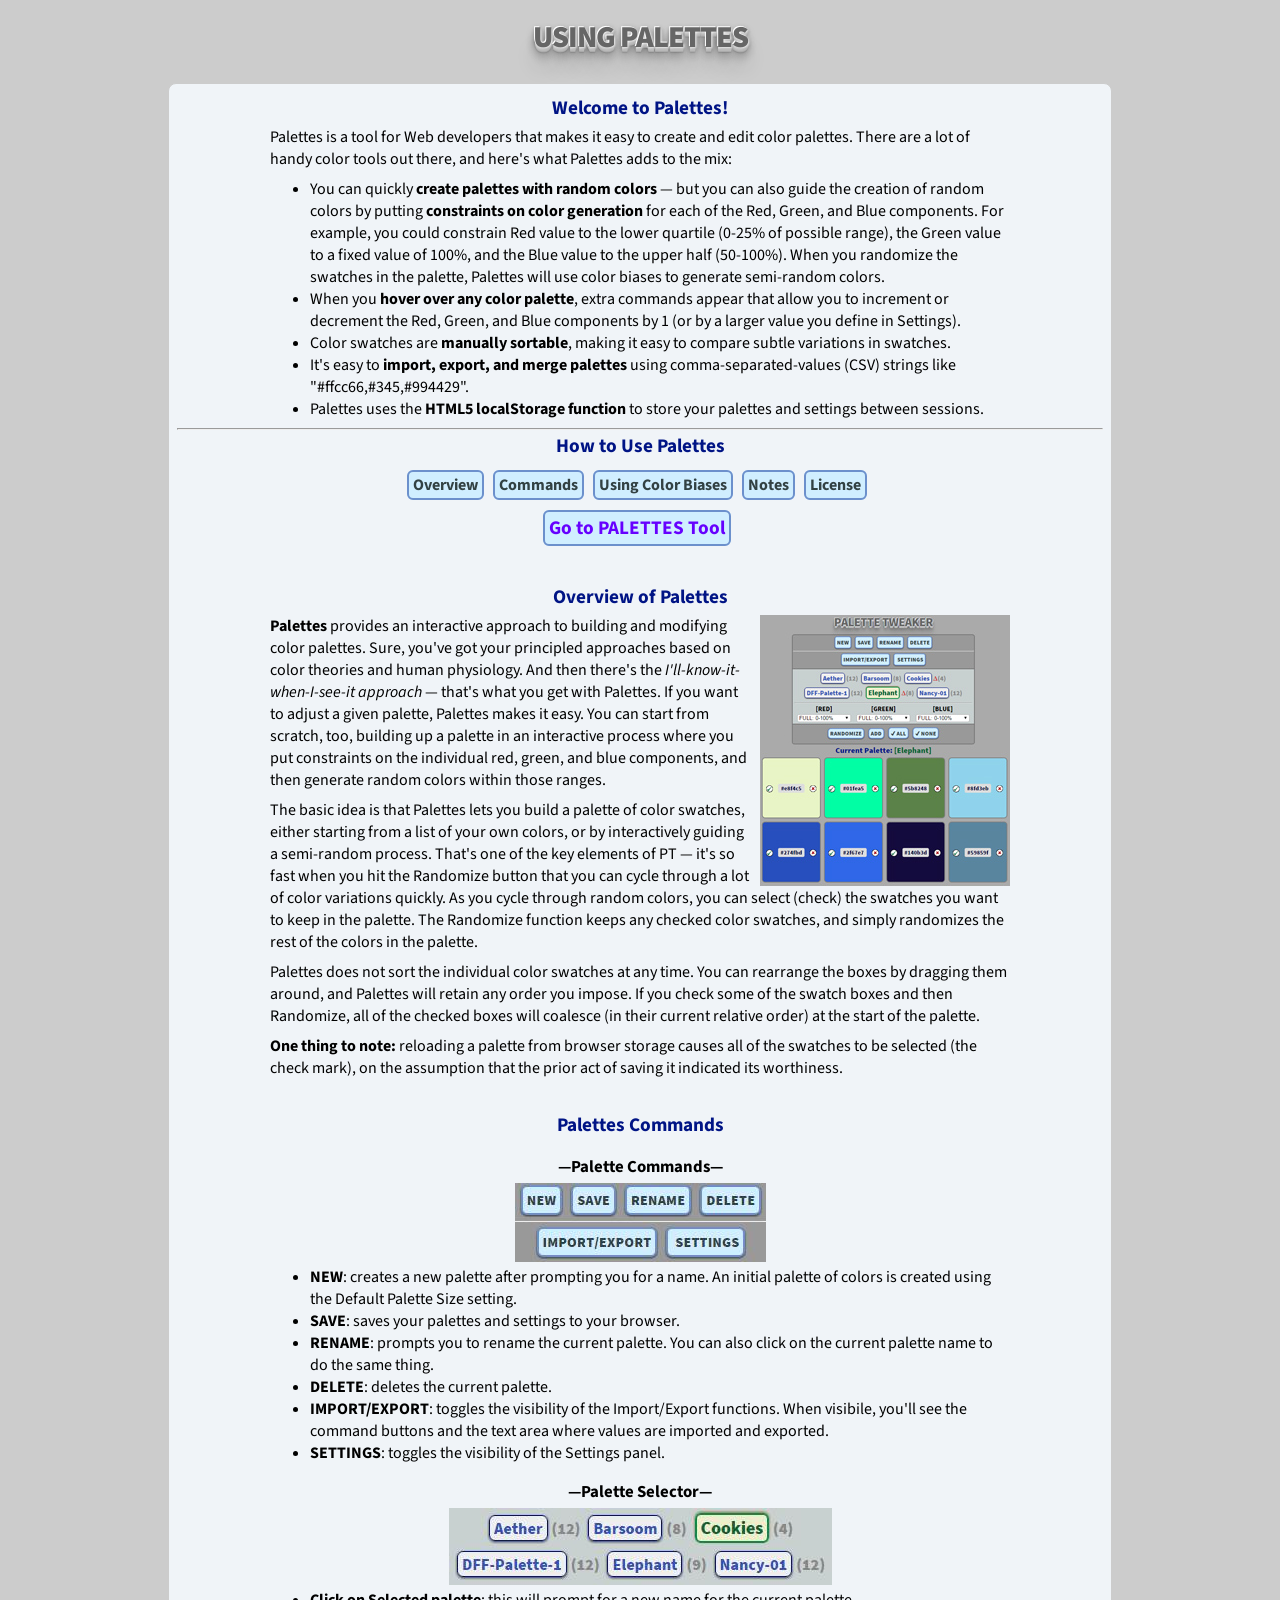
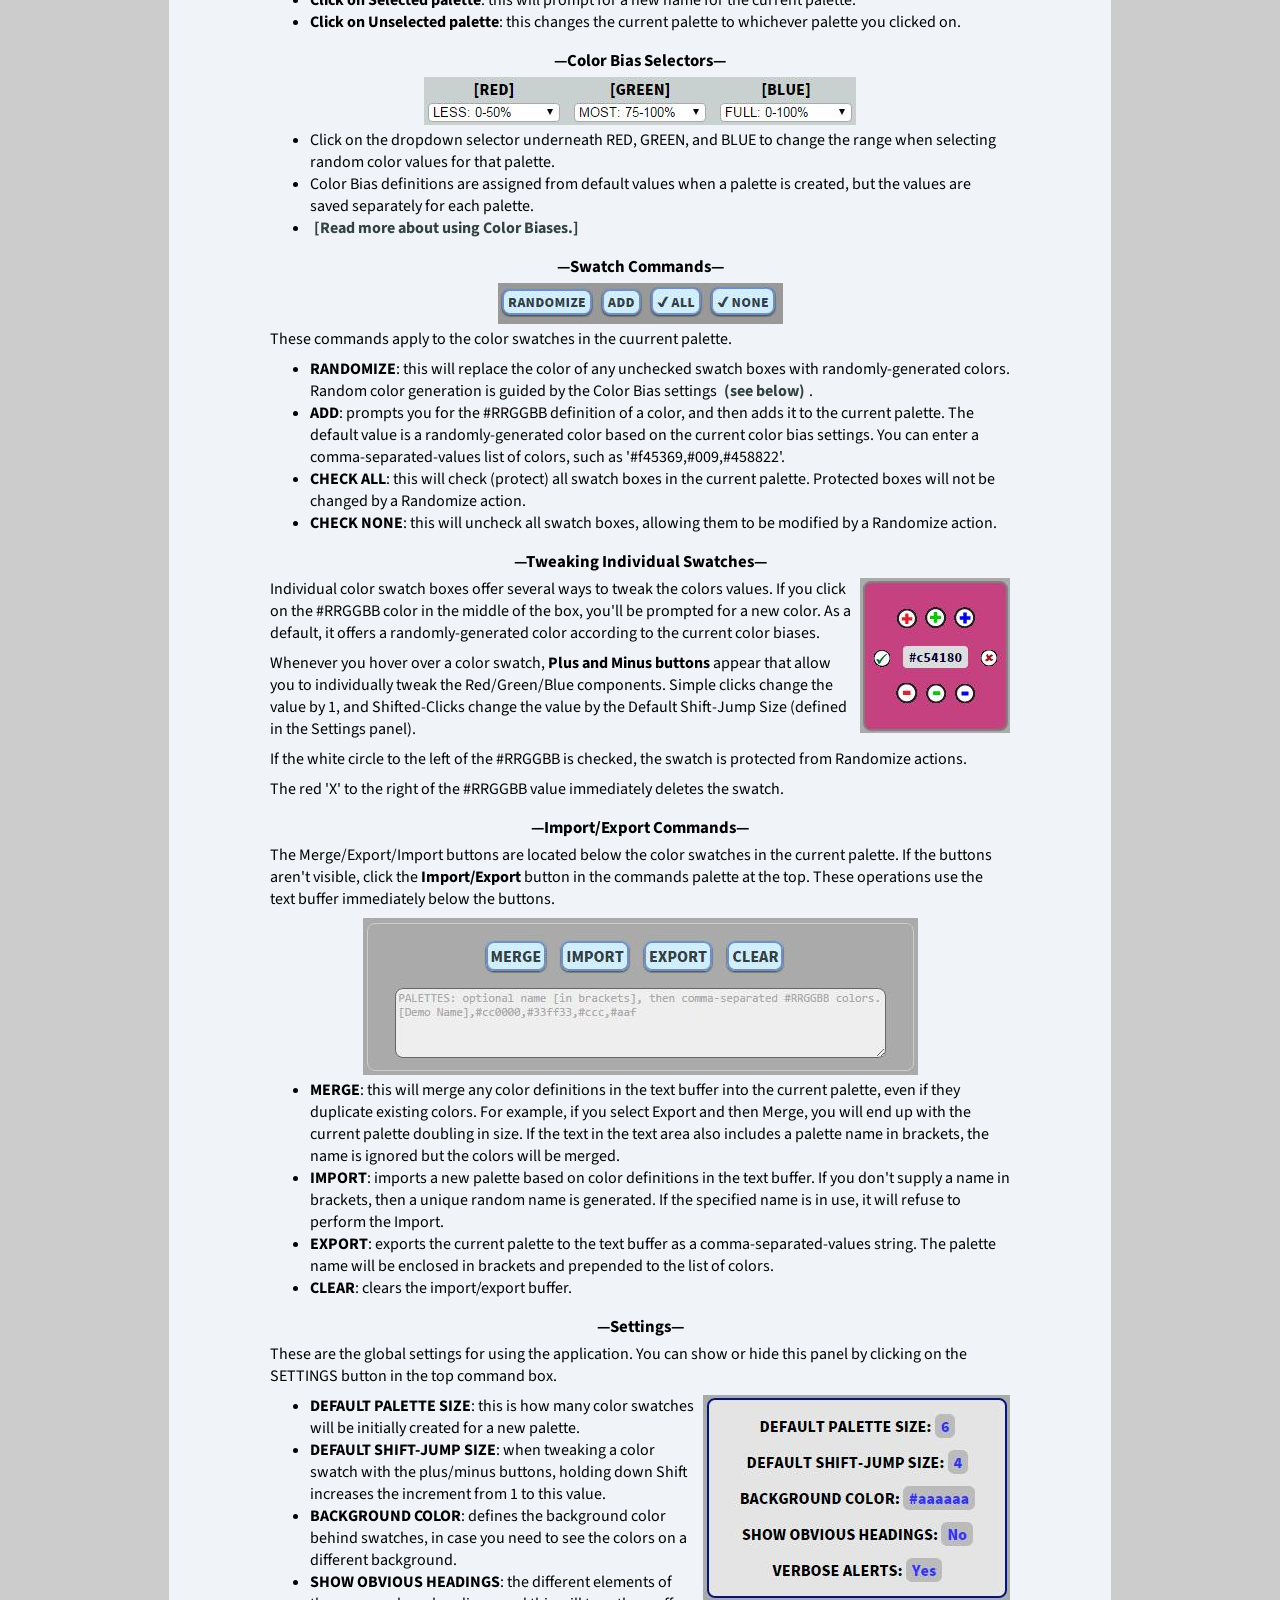
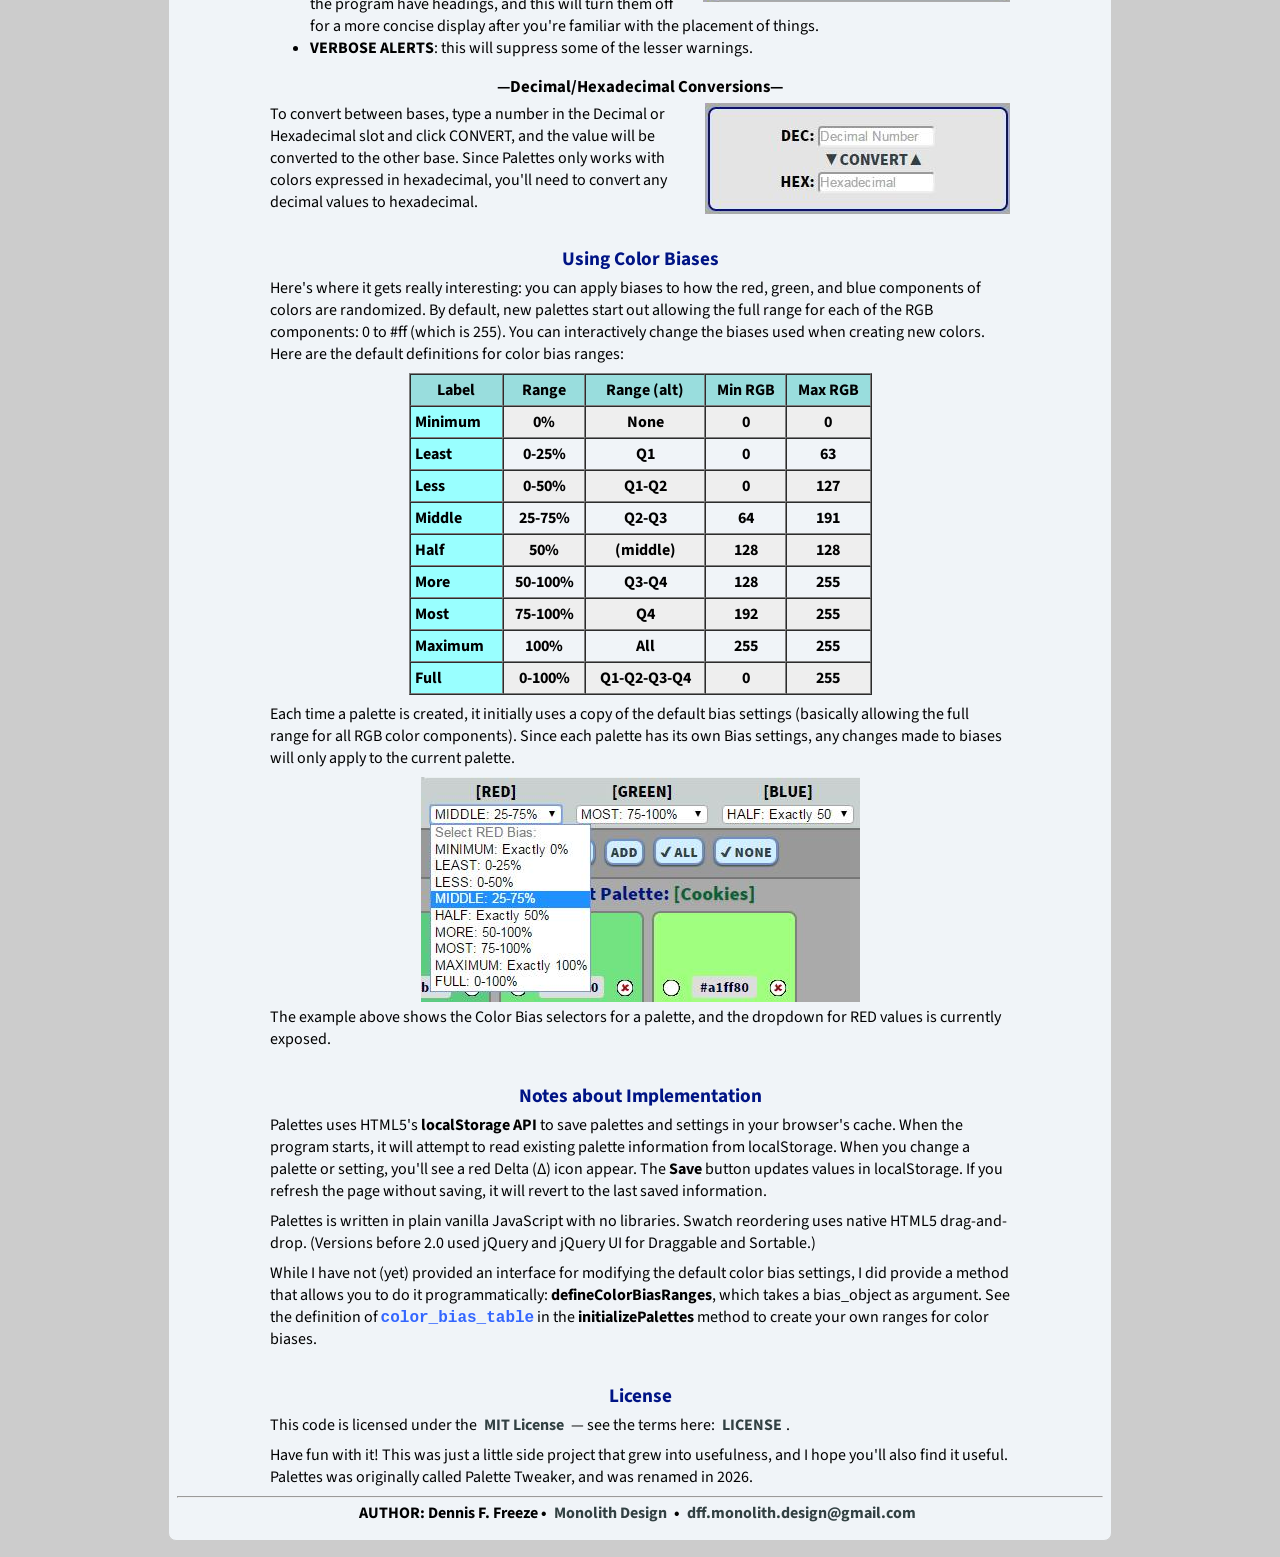
==== Palettes-Help.html @ f2bbbe5a "Palettes v2.5 (formerly Palette Tweaker) Initial public release: vanilla-JS color palette editor, MI" ====
<!DOCTYPE html>
<html lang="en">
<head>
<meta charset="UTF-8">
<meta name="author" content="Dennis F. Freeze (DFF), monolithdesign.com">
<meta name="copyright" content="2016, Dennis F. Freeze">
<meta name="description" content="Palettes: quickly create and edit color palettes with biased semi-random colors.">
<title>Using Palettes</title>
<link rel="shortcut icon" href="/favicon.ico" />
<link rel="stylesheet" type="text/css" media="all" href="Palettes.css?v=20261003a" />
<link href='https://fonts.googleapis.com/css?family=Acme|Source+Sans+Pro:400,600,900' rel='stylesheet' type='text/css'>
</head>

<body>

<div id="outerbox">

<div id="header">
<h1>Using Palettes</h1>
</div><!--   end of #header   -->

<div id="content">

<div id="main-help-box">

<h2>Welcome to Palettes!</h2>
<p>Palettes is a tool for Web developers that makes it easy to create and edit color palettes. There are a lot of handy color tools out there, and here's what Palettes adds to the mix:</p>
<ul>
<li>You can quickly <strong>create palettes with random colors</strong> &mdash; but you can also guide the creation of random colors by putting <strong>constraints on color generation</strong> for each of the Red, Green, and Blue components. For example, you could constrain Red value to the lower quartile (0-25% of possible range), the Green value to a fixed value of 100%, and the Blue value to the upper half (50-100%). When you randomize the swatches in the palette, Palettes will use color biases to generate semi-random colors.</li>
<li>When you <strong>hover over any color palette</strong>, extra commands appear that allow you to increment or decrement the Red, Green, and Blue components by 1 (or by a larger value you define in Settings).</li>
<li>Color swatches are <strong>manually sortable</strong>, making it easy to compare subtle variations in swatches.</li>
<li>It's easy to <strong>import, export, and merge palettes</strong> using comma-separated-values (CSV) strings like "#ffcc66,#345,#994429".</li>
<li>Palettes uses the <strong>HTML5 localStorage function</strong> to store your palettes and settings between sessions.</li>
</ul>

<hr />
<h2 class="helping-header">How to Use Palettes</h2>
<p id="help-buttons-box">
  <a href="#Overview" class="command-button" title="Overview of Palettes.">Overview</a>
  <a href="#Commands" class="command-button" title="Explain the various commands in Palettes.">Commands</a>
  <a href="#ColorBiases" class="command-button" title="How to use Color Biases to generate colors.">Using&nbsp;Color&nbsp;Biases</a>
  <a href="#Implementation" class="command-button" title="Notes about the Implementation of Palettes.">Notes</a>
  <a href="#License" class="command-button" title="Palettes uses the MIT License.">License</a><br />
  <a href="Palettes.html" class="command-button embiggen" title="Return to the Palettes tool.">Go&nbsp;to&nbsp;PALETTES&nbsp;Tool</a>
</p>

<a name="Overview"></a>
<h2>Overview of Palettes</h2>

<p><img src="docs/Overview-250.jpg" alt="Overview screenshot showing main commands and colors in a palette." class="help-image" /><strong>Palettes</strong> provides an interactive approach to building and modifying color palettes.  Sure, you've got your principled approaches based on color theories and human physiology. And then there's the <em>I'll-know-it-when-I-see-it approach</em> &mdash; that's what you get with Palettes. If you want to adjust a given palette, Palettes makes it easy. You can start from scratch, too, building up a palette in an interactive process where you put constraints on the individual red, green, and blue components, and then generate random colors within those ranges.</p>
<p>The basic idea is that Palettes lets you build a palette of color swatches, either starting from a list of your own colors, or by interactively guiding a semi-random process. That's one of the key elements of PT &mdash; it's so fast when you hit the Randomize button that you can cycle through a lot of color variations quickly.  As you cycle through random colors, you can select (check) the swatches you want to keep in the palette. The Randomize function keeps any checked color swatches, and simply randomizes the rest of the colors in the palette.</p>
<p>Palettes does not sort the individual color swatches at any time. You can rearrange the boxes by dragging them around, and Palettes will retain any order you impose. If you check some of the swatch boxes and then Randomize, all of the checked boxes will coalesce (in their current relative order) at the start of the palette.</p>
<p><strong>One thing to note:</strong> reloading a palette from browser storage causes all of the swatches to be selected (the check mark), on the assumption that the prior act of saving it indicated its worthiness.</p>

<a name="Commands"></a>
<h2>Palettes Commands</h2>
<h3 class="emdashed">Palette Commands</h3>
<img src="docs/Commands.jpg" alt="Commands for Managing Palettes." class="help-big-image" />
<ul>
<li><strong>NEW</strong>:  creates a new palette after prompting you for a name. An initial palette of colors is created using the Default Palette Size setting.</li>
<li><strong>SAVE</strong>:  saves your palettes and settings to your browser.</li>
<li><strong>RENAME</strong>:  prompts you to rename the current palette.  You can also click on the current palette name to do the same thing.</li>
<li><strong>DELETE</strong>:  deletes the current palette.</li>
<li><strong>IMPORT/EXPORT</strong>:  toggles the visibility of the Import/Export functions. When visibile, you'll see the command buttons and the text area where values are imported and exported.</li>
<li><strong>SETTINGS</strong>: toggles the visibility of the Settings panel. </li>
</ul>

<h3 class="emdashed">Palette Selector</h3>
<img src="docs/Palette-Selector.jpg" alt="Shows all Palettes (with number of swatches); Current Palette is highlighted." class="help-big-image" />
<ul>
<li><strong>Click on Selected palette</strong>:  this will prompt for a new name for the current palette.</li>
<li><strong>Click on Unselected palette</strong>:  this changes the current palette to whichever palette you clicked on.</li>
</ul>
<h3 class="emdashed">Color Bias Selectors</h3>
<img src="docs/Color-Biases2.jpg" alt="Setting Color Biases for RGB values." class="help-big-image" />
<ul>
<li>Click on the dropdown selector underneath RED, GREEN, and BLUE to change the range when selecting random color values for that palette.</li>
<li>Color Bias definitions are assigned from default values when a palette is created, but the values are saved separately for each palette.</li>
<li><a href="#ColorBiases" title="Much more info about how to apply Color Biases to your palette operations."><strong>[Read more about using Color Biases.]</strong></a></li>
</ul>

<h3 class="emdashed">Swatch Commands</h3>
<img src="docs/Swatch-Commands.jpg" alt="Commands for Managing Color Swatches." class="help-big-image" />
<p>These commands apply to the color swatches in the cuurrent palette.</p>
<ul>
<li><strong>RANDOMIZE</strong>:  this will replace the color of any unchecked swatch boxes with randomly-generated colors. Random color generation is guided by the Color Bias settings <a href="#ColorBiases" title="Much more info about how to apply Color Biases to your palette operations."><strong>(see below)</strong></a>.</li>
<li><strong>ADD</strong>:  prompts you for the #RRGGBB definition of a color, and then adds it to the current palette. The default value is a randomly-generated color based on the current color bias settings. You can enter a comma-separated-values list of colors, such as '#f45369,#009,#458822'.</li>
<li><strong>CHECK ALL</strong>:  this will check (protect) all swatch boxes in the current palette.  Protected boxes will not be changed by a Randomize action.</li>
<li><strong>CHECK NONE</strong>:  this will uncheck all swatch boxes, allowing them to be modified by a Randomize action.</li>
</ul>

<h3 class="emdashed">Tweaking Individual Swatches</h3>
<p><img src="docs/Swatch.jpg" alt="Color Swatch with Modifier Elements" class="help-image" />Individual color swatch boxes offer several ways to tweak the colors values.  If you click on the #RRGGBB color in the middle of the box, you'll be prompted for a new color. As a default, it offers a randomly-generated color according to the current color biases.</p>
<p>Whenever you hover over a color swatch, <strong>Plus and Minus buttons</strong> appear that allow you to individually tweak the Red/Green/Blue components. Simple clicks change the value by 1, and Shifted-Clicks change the value by the Default Shift-Jump Size (defined in the Settings panel).</p>
<p>If the white circle to the left of the #RRGGBB is checked, the swatch is protected from Randomize actions.</p>
<p>The red 'X' to the right of the #RRGGBB value immediately deletes the swatch.</p>

<h3 class="emdashed">Import/Export Commands</h3>
<p>The Merge/Export/Import buttons are located below the color swatches in the current palette. If the buttons aren't visible, click the <strong>Import/Export</strong> button in the commands palette at the top. These operations use the text buffer immediately below the buttons.</p>
<img src="docs/Merge-Import-Export.jpg" alt="Merge, Import, Export, and Clear buttons with the text bugger." class="help-big-image" />
<ul>
<li><strong>MERGE</strong>:  this will merge any color definitions in the text buffer into the current palette, even if they duplicate existing colors. For example, if you select Export and then Merge, you will end up with the current palette doubling in size. If the text in the text area also includes a palette name in brackets, the name is ignored but the colors will be merged.</li>
<li><strong>IMPORT</strong>: imports a new palette based on color definitions in the text buffer. If you don't supply a name in brackets, then a unique random name is generated. If the specified name is in use, it will refuse to perform the Import.</li>
<li><strong>EXPORT</strong>:  exports the current palette to the text buffer as a comma-separated-values string. The palette name will be enclosed in brackets and prepended to the list of colors.</li>
<li><strong>CLEAR</strong>:  clears the import/export buffer.</li>
</ul>
<h3 class="emdashed">Settings</h3>
<p>These are the global settings for using the application. You can show or hide this panel by clicking on the SETTINGS button in the top command box.</p>
<p><img src="docs/Settings.jpg" alt="Global Settings Buttons" class="help-image" /></p>
<ul>
<li><strong>DEFAULT PALETTE SIZE</strong>:  this is how many color swatches will be initially created for a new palette.</li>
<li><strong>DEFAULT SHIFT-JUMP SIZE</strong>:  when tweaking a color swatch with the plus/minus buttons, holding down Shift increases the increment from 1 to this value.</li>
<li><strong>BACKGROUND COLOR</strong>:  defines the background color behind swatches, in case you need to see the colors on a different background.</li>
<li><strong>SHOW OBVIOUS HEADINGS</strong>:  the different elements of the program have headings, and this will turn them off for a more concise display after you're familiar with the placement of things.</li>
<li><strong>VERBOSE ALERTS</strong>:  this will suppress some of the lesser warnings.</li>
</ul>
<h3 class="emdashed">Decimal/Hexadecimal Conversions</h3>
<p><img src="docs/Converter.jpg" alt="Convert between Decimal and Hexadecimal" class="help-image" />To convert between bases, type a number in the Decimal or Hexadecimal slot and click CONVERT, and the value will be converted to the other base. Since Palettes only works with colors expressed in hexadecimal, you'll need to convert any decimal values to hexadecimal.</p>

<a name="ColorBiases"></a>
<h2>Using Color Biases</h2>
<p>Here's where it gets really interesting: you can apply biases to how the red, green, and blue components of colors are randomized. By default, new palettes start out allowing the full range for each of the RGB components: 0 to #ff (which is 255). You can interactively change the biases used when creating new colors. Here are the default definitions for color bias ranges:</p>
<table class="bias-settings" border="1" cellpadding="0" cellspacing="0" valign="top">
  <thead>
  <tr>
    <td>Label</td>
    <td>Range</td>
    <td>Range (alt)</td>
    <td>Min RGB</td>
    <td>Max RGB</td>
  </tr>
  </thead>
  <tbody>
  <tr>
   <td>Minimum</td>
   <td>0%</td>
   <td>None</td>
   <td>0</td>
   <td>0</td>
  </tr>
  <tr>
   <td>Least</td>
   <td>0-25%</td>
   <td>Q1</td>
   <td>0</td>
   <td>63</td>
  </tr>
  <tr>
   <td>Less</td>
   <td>0-50%</td>
   <td>Q1-Q2</td>
   <td>0</td>
   <td>127</td>
  </tr>
  <tr>
   <td>Middle</td>
   <td>25-75%</td>
   <td>Q2-Q3</td>
   <td>64</td>
   <td>191</td>
  </tr>
  <tr>
   <td>Half</td>
   <td>50%</td>
   <td>(middle)</td>
   <td>128</td>
   <td>128</td>
  </tr>
  <tr>
   <td>More</td>
   <td>50-100%</td>
   <td>Q3-Q4</td>
   <td>128</td>
   <td>255</td>
  </tr>
  <tr>
   <td>Most</td>
   <td>75-100%</td>
   <td>Q4</td>
   <td>192</td>
   <td>255</td>
  </tr>
  <tr>
   <td>Maximum</td>
   <td>100%</td>
   <td>All</td>
   <td>255</td>
   <td>255</td>
  </tr>
  <tr>
   <td>Full</td>
   <td>0-100%</td>
   <td>Q1-Q2-Q3-Q4</td>
   <td>0</td>
   <td>255</td>
  </tr>
  </tbody>
</table>
<p>Each time a palette is created, it initially uses a copy of the default bias settings (basically allowing the full range for all RGB color components). Since each palette has its own Bias settings, any changes made to biases will only apply to the current palette.</p>
<img src="docs/Color-Biases.jpg" alt="Setting Color Biases for RGB values." class="help-big-image" />
<p>The example above shows the Color Bias selectors for a palette, and the dropdown for RED values is currently exposed.</p>


<a name="Implementation"></a>
<h2>Notes about Implementation</h2>
<p>Palettes uses HTML5's <strong>localStorage API</strong> to save palettes and settings in your browser's cache. When the program starts, it will attempt to read existing palette information from localStorage. When you change a palette or setting, you'll see a red Delta (&Delta;) icon appear. The <strong>Save</strong> button updates values in localStorage. If you refresh the page without saving, it will revert to the last saved information.</p>
<p>Palettes is written in plain vanilla JavaScript with no libraries. Swatch reordering uses native HTML5 drag-and-drop. (Versions before 2.0 used jQuery and jQuery UI for Draggable and Sortable.)</p>
<p>While I have not (yet) provided an interface for modifying the default color bias settings, I did provide a method that allows you to do it programmatically: <strong>defineColorBiasRanges</strong>, which takes a bias_object as argument. See the definition of <span class="term-highlight">color_bias_table</span> in the <strong>initializePalettes</strong> method to create your own ranges for color biases.</p>

<a name="License"></a>
<h2>License</h2>
<p>This code is licensed under the <a href="https://opensource.org/licenses/MIT"><strong>MIT License</strong></a> &mdash; see the terms here: <a href="LICENSE"><strong>LICENSE</strong></a>.</p>
<p>Have fun with it! This was just a little side project that grew into usefulness, and I hope you'll also find it useful. Palettes was originally called Palette Tweaker, and was renamed in 2026.</p>
<hr />
<p style="text-align:center;"><strong>AUTHOR: Dennis F. Freeze &bull; <a href="http://monolithdesign.com">Monolith Design</a> &bull; <a href="mailto:dff.monolith.design@gmail.com">dff.monolith.design@gmail.com</a></strong></p>

</div><!--   end of #main-help-box    -->

</div><!--   end of #content   -->

</div><!--   end of #outerbox   -->

<script>
  document.querySelectorAll("a[href^='http://'], a[href^='https://']").forEach(function(a) { a.target = "_blank"; });
</script>

</body>
</html>
---- Palettes.css ----
/* Generated by less 2.5.1 */
@charset "utf-8";
/*  CSS for Palettes (formerly Palette Tweaker) / Dennis Freeze / Monolith Design / dff.monolith.design@gmail.com  */
/*---------------------------------------------------
    LESS Elements 0.9
  ---------------------------------------------------
    A set of useful LESS mixins
    More info at: http://lesselements.com
  ---------------------------------------------------*/
.auto-center {
  margin-left: auto;
  margin-right: auto;
}
.button-hover {
  background-color: #ffcccc;
  border: 2px solid #d77;
}
.regular-link {
  color: #324143;
  background-color: none;
}
* {
  -ms-box-sizing: border-box;
  -moz-box-sizing: border-box;
  -webkit-box-sizing: border-box;
  box-sizing: border-box;
}
body {
  background-color: #ccc;
  font-family: 'Source Sans Pro', 'Palatino Linotype', 'Book Antiqua', Palatino, serif;
}
h1 {
  font: 1.9em 'Source Sans Pro', 'Century Gothic', 'Arial Black', Arial, san-serif;
  font-weight: 900;
  text-align: center;
  text-transform: uppercase;
  letter-spacing: -1px;
  display: block;
  margin: 0;
  color: #324143;
  color: #666;
  padding: 0 30px 12px 30px;
  text-shadow: -1px -1px 0px white, 1px 1px 3px white, 2px 2px 2px #999999, 0 1px 0 #cccccc, 0 2px 0 #c9c9c9, 0 3px 0 #bbbbbb, 0 4px 0 #b9b9b9, 0 5px 0 #aaaaaa, 0 6px 1px rgba(0, 0, 0, 0.1), 0 0 5px rgba(0, 0, 0, 0.1), 0 1px 3px rgba(0, 0, 0, 0.3), 0 3px 5px rgba(0, 0, 0, 0.2), 0 5px 10px rgba(0, 0, 0, 0.25), 0 10px 10px rgba(0, 0, 0, 0.2), 0 20px 20px rgba(0, 0, 0, 0.15);
}
h2 {
  font-weight: bold;
  font-size: 120%;
  color: #001485;
  text-align: center;
  margin-top: 2px;
  margin-bottom: 2px;
  padding: 0;
}
h3 {
  font-size: 105%;
}
hr {
  margin-top: 2px;
  margin-bottom: 2px;
}
form {
  padding: 0;
  margin: 0;
}
a {
  text-decoration: none;
  padding: 2px 4px;
  outline: none;
  border-bottom: none;
  -webkit-border-radius: 6px;
  -moz-border-radius: 6px;
  border-radius: 6px;
}
a:link {
  color: #324143;
  background-color: none;
}
a:visited {
  color: #324143;
  background-color: none;
}
a:hover {
  background-color: #ffcccc;
  color: #943236;
}
a:active {
  background-color: #ffcccc;
}
#outerbox {
  max-width: 960px;
  min-width: 320px;
  margin: 4px auto;
  padding: 8px;
  position: relative;
}
.version-badge {
  display: inline-block;
  vertical-align: middle;
  font-family: 'Source Sans Pro', Arial, sans-serif;
  font-size: 13px;
  font-weight: normal;
  text-transform: none;
  letter-spacing: normal;
  text-shadow: none;
  color: #666;
  background-color: #e4e4e4;
  border: 1px solid #bbb;
  padding: 1px 8px;
  margin-left: 8px;
  -webkit-border-radius: 999px;
  -moz-border-radius: 999px;
  border-radius: 999px;
}
/* Settings (gear) and Help (info) icon buttons, up on the title line next
   to the version badge — keeps the two command columns focused on
   palette/swatch words only. Sized and reset the same way .version-badge
   resets the h1's big embossed uppercase styling. */
.title-icon-button {
  position: relative;
  display: inline-block;
  vertical-align: middle;
  font-family: 'Source Sans Pro', Arial, sans-serif;
  text-transform: none;
  letter-spacing: normal;
  text-shadow: none;
  font-weight: normal;
  font-size: 16px;
  line-height: 22px;
  width: 26px;
  height: 26px;
  padding: 0;
  margin-left: 6px;
  text-align: center;
  color: #001485;
  background-color: #d0eeff;
  border: 2px solid #6c90cc;
  -webkit-border-radius: 50%;
  -moz-border-radius: 50%;
  border-radius: 50%;
  box-shadow: 0 1px 2px #333;
}
.title-icon-button:hover {
  color: #c33;
  background-color: #ffcccc;
  border: 2px solid #d77;
}
.title-icon-button .settings-modified {
  position: absolute;
  top: -4px;
  right: -4px;
}
/* Header commands + palette selector, side by side in one shared frame so
   the two columns read as a single structure. Collapses back to a single
   column below 860px — see the media query near the bottom. */
#header-columns {
  display: grid;
  grid-template-columns: minmax(260px, 1fr) minmax(260px, 1fr);
  gap: 0;
  align-items: stretch;
  max-width: 820px;
  margin: 0 auto;
  background-color: #999;
  border: 2px solid #777;
  -webkit-border-radius: 6px;
  -moz-border-radius: 6px;
  border-radius: 6px;
  padding: 6px 0;
}
/* Both columns keep the .command-box class for its bold/centered text and
   its "a" button treatment below, but the box look itself (background,
   border, radius) now lives once on #header-columns instead of twice. */
#header-columns .command-box {
  background-color: transparent;
  border: none;
  border-radius: 0;
  padding-bottom: 0;
}
.command-button {
  border: 2px solid #6c90cc;
  color: #001485;
  background-color: #d0eeff;
}
.command-box {
  font-weight: bold;
  font-size: 90%;
  background-color: #999;
  text-align: center;
  border: 2px solid #777;
  -webkit-border-radius: 6px;
  -moz-border-radius: 6px;
  border-radius: 6px;
  padding-bottom: 4px;
}
.command-box a {
  display: inline-block;
  padding: 4px;
  margin: 3px;
  box-shadow: 0 1px 2px #333;
}
.command-box a:hover {
  color: #c33;
  background-color: #ffcccc;
  border: 2px solid #d77;
}
#palette-name {
  font-weight: bold;
  font-size: 115%;
  color: #001485;
  text-align: center;
  margin-top: 0;
  margin-bottom: 0;
  padding: 0;
}
#pnspan {
  color: #086432;
  text-shadow: 0 1px 1px #999;
}
#palette-commands {
  text-align: center;
  font-weight: bold;
  margin: 4px auto;
}
#palette-commands a {
  display: inline-block;
  /* Match .command-box a's 4px all around (was 2px top/bottom only), so
     these buttons come out the same height as the Palette Commands
     buttons in the other column instead of standing shorter. */
  padding: 4px;
  margin-right: 4px;
  margin-bottom: 4px;
  -webkit-border-radius: 8px;
  -moz-border-radius: 8px;
  border-radius: 8px;
}
#palette-commands a:hover {
  color: #c33;
  background-color: #ffcccc;
  border: 2px solid #d77;
  padding: 4px;
}
#column-palette,
#column-swatch {
  padding: 0 12px;
}
/* Extra #header-columns prefix out-specifies the ".command-box" box-look
   reset above, so the divider actually shows. */
#header-columns #column-swatch {
  border-left: 2px solid #777;
}
.select-palette {
  border: 1px solid #001485;
  box-shadow: 0 1px 3px #333;
}
.current-selection {
  color: #086432 !important;
  font-size: 110%;
  background-color: #eec !important;
  border: 2px solid #098d46;
  box-shadow: 0 -1px 3px #996633;
}
.current-selection:hover {
  border: 2px solid #b84;
}
#palette-chooser {
  text-align: center;
  hyphens: none;
  -webkit-hyphens: none;
  word-break: none;
  margin-top: 4px;
  margin-bottom: 2px;
}
#palette-chooser a {
  color: #3354b5;
  background-color: #eee;
  margin-right: 4px;
}
#palette-chooser a:hover {
  background-color: #ffcccc;
}
.palette-chooser-box {
  display: inline-block;
  padding-left: 4px;
  padding-right: 4px;
  margin-bottom: 8px;
  color: #888;
}
#color-bias-table {
  display: table;
  width: 100%;
  margin-bottom: 0;
}
#color-bias-row {
  display: table-row;
  table-layout: fixed;
  line-height: 1.4em;
}
.bias-label-column {
  display: table-cell;
  padding-top: 0;
  font-weight: bold;
  text-align: center;
  overflow: hidden;
}
.color-selector select {
  width: 90%;
  -webkit-border-radius: 4px;
  -moz-border-radius: 4px;
  border-radius: 4px;
}
.colorbox {
  display: inline-block;
  width: 145px;
  height: 150px;
  margin: 4px 0 0 8px;
  position: relative;
  overflow: hidden;
  border: 2px solid #808080;
  -webkit-border-radius: 8px;
  -moz-border-radius: 8px;
  border-radius: 8px;
}
.colorbox p {
  padding: 2px;
  margin: 10% auto;
  background-color: #ddd;
  color: #003;
  text-align: center;
  width: 4.5em;
  font-size: 90%;
  font-weight: bold;
}
.colorbox input {
  margin: auto;
}
.colorbox table {
  margin: 0 auto 12px auto;
  padding: 0;
  background-color: #ccc;
  text-align: center;
  font-weight: bold;
  border-spacing: 0;
  border-collapse: collapse;
  border: 2px solid #fff;
}
.color-label {
  -webkit-border-radius: 4px;
  -moz-border-radius: 4px;
  border-radius: 4px;
}
.color-label:hover {
  color: #a33;
  cursor: pointer;
}
a:hover.inc_red,
a:hover.dec_red,
a:hover.inc_green,
a:hover.dec_green,
a:hover.inc_blue,
a:hover.dec_blue {
  background-color: transparent !important;
}
a.nounder:link {
  border: none !important;
  background-color: transparent !important;
  text-decoration: none;
}
a.nounder:hover {
  background-color: transparent !important;
  color: #f00;
}
.keep_button {
  position: absolute;
  top: 45%;
  left: 8px;
}
.drop_button {
  position: absolute;
  top: 45%;
  right: 8px;
}
.plus_block {
  margin-top: 24px !important;
}
.plus_block,
.minus_block,
.other_block {
  width: 80%;
  margin: 2px auto;
  text-align: center;
}
.colorbox .plus_block,
.colorbox .minus_block {
  visibility: hidden;
}
.colorbox:hover .plus_block,
.colorbox:hover .minus_block {
  visibility: visible;
}
.button {
  padding: 2px;
  background-color: #ccc;
  font-weight: bold;
  text-align: center;
}
/* Import/Export and Settings modals. #import-export-box and
   #settings-help-panel keep their own existing look (background, padding,
   border-radius) unchanged below — .modal-box is just the dimmed backdrop
   and the centered, scrollable frame around them. */
.modal-overlay {
  display: none;
  position: fixed;
  inset: 0;
  background-color: rgba(0, 0, 0, 0.82);
  z-index: 1000;
  padding: 24px 12px;
  overflow-y: auto;
}
.modal-overlay.is-open {
  display: flex;
  align-items: flex-start;
  justify-content: center;
}
.modal-box {
  position: relative;
  width: 100%;
  max-width: 620px;
  margin: auto;
}
.modal-close {
  position: absolute;
  top: -14px;
  right: -14px;
  width: 32px;
  height: 32px;
  line-height: 28px;
  padding: 0;
  font-size: 20px;
  font-weight: bold;
  color: #001485;
  background-color: #d0eeff;
  border: 2px solid #6c90cc;
  -webkit-border-radius: 50%;
  -moz-border-radius: 50%;
  border-radius: 50%;
  cursor: pointer;
  box-shadow: 0 1px 2px #333;
}
.modal-close:hover {
  color: #c33;
  background-color: #ffcccc;
  border-color: #d77;
}
body.modal-open {
  overflow: hidden;
}
/* Settings / Help Panel */
#settings-help-panel {
  text-align: center;
}
#settings-help-panel input {
  -webkit-border-radius: 4px;
  -moz-border-radius: 4px;
  border-radius: 4px;
}
#hex-converter,
#options-panel {
  display: inline-block;
  vertical-align: text-top;
  margin-right: 24px !important;
}
#hex-converter,
#options-panel {
  -webkit-border-radius: 8px;
  -moz-border-radius: 8px;
  border-radius: 8px;
  border: 2px solid #001485;
  background-color: #e4e4e4;
  min-width: 300px;
  max-width: 360px;
  margin: 8px auto;
}
#hex-converter h3,
#options-panel h3 {
  text-align: center;
  padding: 2px;
  margin: 0 auto;
  color: #001485;
  background-color: #c0c0c0;
  border-bottom: 2px solid #001485;
  border-radius: 8px 8px 0 0;
}
#hex-converter p {
  text-align: center;
  font-weight: bold;
}
.settings-modified {
  display: none;
}
.display-option {
  text-align: center;
  font-weight: bold;
}
#options-panel {
  min-width: 300px;
  max-width: 360px;
}
#options-panel a {
  background-color: #bbb;
}
#options-panel a:hover {
  background-color: #ffcccc;
}
#palette-size-field,
#jump-size-field,
#palette-bg-color,
#show-verbose-flag,
#show-headings-flag {
  color: #33f;
  padding: 2px;
  -webkit-border-radius: 4px;
  -moz-border-radius: 4px;
  border-radius: 4px;
}
#import-export-box,
#main-help-box {
  min-width: 300px;
  max-width: 960px;
  text-align: center;
  font-weight: bold;
  margin-left: auto;
  margin-right: auto;
}
#import-export-form {
  width: 90%;
  margin-left: auto;
  margin-right: auto;
  vertical-align: text-top;
}
#import-export-form textarea {
  width: 100% !important;
  background-color: #eee;
  border: 1px solid #666;
  -webkit-border-radius: 8px;
  -moz-border-radius: 8px;
  border-radius: 8px;
  margin-bottom: 8px;
}
#import-export-buffer {
  width: 100%;
  height: 6em;
  font-size: 90%;
  min-width: 300px;
  max-width: 960px;
}
#merge-buffer,
#import-buffer,
#export-buffer,
#clear-buffer {
  padding: 3px;
  margin-bottom: 4px;
  margin-right: 12px;
  font-weight: bold;
  -webkit-border-radius: 8px;
  -moz-border-radius: 8px;
  border-radius: 8px;
  -webkit-box-shadow: 0 1px 2px 0.2 1px 2px rgba(0, 0, 0, 0.1);
  -moz-box-shadow: 0 1px 2px 0.2 1px 2px rgba(0, 0, 0, 0.1);
  box-shadow: 0 1px 2px 0.2 1px 2px rgba(0, 0, 0, 0.1);
}
#merge-buffer:hover,
#import-buffer:hover,
#export-buffer:hover,
#clear-buffer:hover {
  color: #c63;
  padding: 3px;
  background-color: #ffcccc;
  border: 2px solid #d77;
}
/*   Settings for Palettes-Help.html   */
#settings-help-panel,
#import-export-box,
#main-help-box {
  margin-top: 12px;
  -webkit-border-radius: 8px;
  -moz-border-radius: 8px;
  border-radius: 8px;
  border: 1px solid #ccc;
}
#main-help-box {
  background-color: #f0f4f8;
  padding: 8px;
  text-align: left;
  font-weight: normal;
}
#main-help-box .command-button {
  font-weight: bold;
  -webkit-box-shadow: 0 1px 2px 0.2 1px 2px rgba(0, 0, 0, 0.1);
  -moz-box-shadow: 0 1px 2px 0.2 1px 2px rgba(0, 0, 0, 0.1);
  box-shadow: 0 1px 2px 0.2 1px 2px rgba(0, 0, 0, 0.1);
}
#main-help-box h3 {
  text-align: center;
  margin-top: 16px;
  margin-bottom: 4px;
}
#main-help-box p,
#main-help-box ul {
  width: 80%;
  margin: 4px auto 8px;
}
#help-buttons-box {
  text-align: center;
  line-height: 2.7em;
}
#help-buttons-box .command-button {
  margin-right: 6px;
}
.bias-settings {
  width: 50%;
  min-width: 320px;
  margin: 8px auto;
}
.bias-settings thead {
  background-color: #9dd;
  font-weight: bold;
  text-align: center;
}
.bias-settings tbody tr:nth-child(odd) {
  background: #eee;
}
.bias-settings tbody td {
  text-align: center;
}
.bias-settings tbody td:nth-child(1) {
  background: #9ff;
  text-align: left;
}
.bias-settings td {
  padding: 4px;
  font-weight: bold;
}
.helping-header {
  margin-top: 2px;
  margin-bottom: 0;
}
.help-image {
  float: right;
  margin-left: 8px;
}
.help-big-image {
  display: block;
  margin: auto;
  max-width: 100%;
}
.symbol-emphasis {
  color: #cc3333;
}
.namestring {
  font-weight: bold;
}
.term-highlight {
  color: #36F;
  font-weight: bold;
  font-family: "Lucida Console", Monaco, monospace;
}
.emdashed:before {
  content: "\2014";
}
.emdashed:after {
  content: "\2014";
}
.embiggen {
  font-size: 120%;
  color: #60F !important;
}
@media screen and (max-width: 860px) {
  /* Two ~400px columns need more room than this to look right — stack
     Commands above Palettes/Color Biases instead. */
  #header-columns {
    grid-template-columns: 1fr;
    max-width: 450px;
  }
  #header-columns #column-swatch {
    border-left: none;
    border-top: 2px solid #777;
    margin-top: 4px;
    padding-top: 8px;
  }
}
@media screen and (max-width: 640px) {
  #palette {
    text-align: center;
  }
  #main-help-box p,
  #main-help-box ul {
    width: 94%;
  }
  .help-image {
    float: none;
    display: block;
    margin: auto;
    max-width: 100%;
  }
}
@media screen and (max-width: 400px) {
  body {
    padding: 0;
    margin: 0;
  }
  #outerbox {
    padding: 0;
    margin: 0;
    background-color: #fff;
    -webkit-border-radius: 0;
    -moz-border-radius: 0;
    border-radius: 0;
  }
  .color-selector select {
    width: 80%;
    -webkit-border-radius: 4px;
    -moz-border-radius: 4px;
    border-radius: 4px;
    font-size: 80%;
  }
  #import-export-buffer {
    max-width: 300px;
  }
}
@media screen and (max-width: 340px) {
  .command-box {
    -webkit-border-radius: 0;
    -moz-border-radius: 0;
    border-radius: 0;
    padding: 0;
    margin: 0;
  }
  #column-palette,
  #column-swatch {
    width: 100%;
    margin: 0;
    padding: 4px;
  }
  .colorbox {
    width: 140px;
    height: 130px;
    margin: 2px 0 0 2px;
  }
  .colorbox p {
    padding: 2px;
    margin: 2% auto;
    background-color: #ddd;
    color: #003;
    width: 4.5em;
  }
  #hex-converter,
  #options-panel,
  #import-export {
    display: block;
    width: 94%;
    margin-right: auto !important;
  }
}
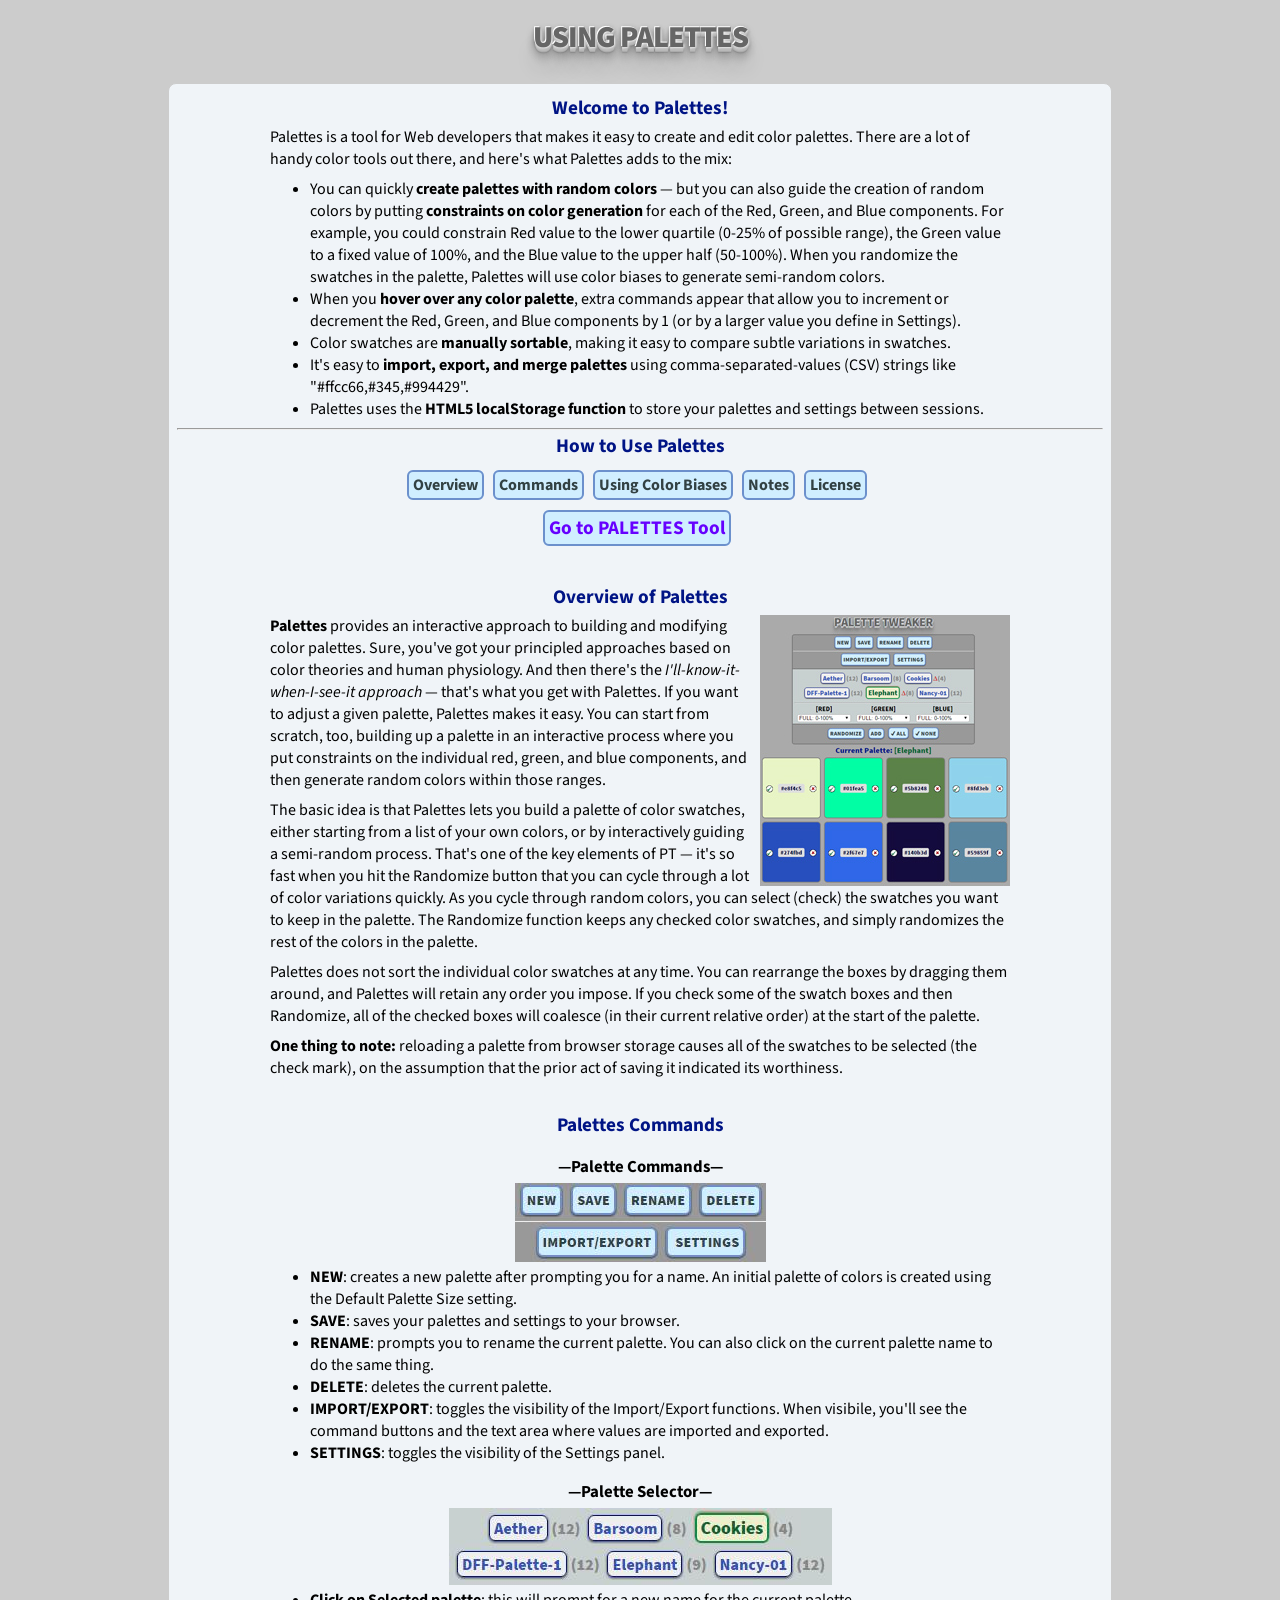
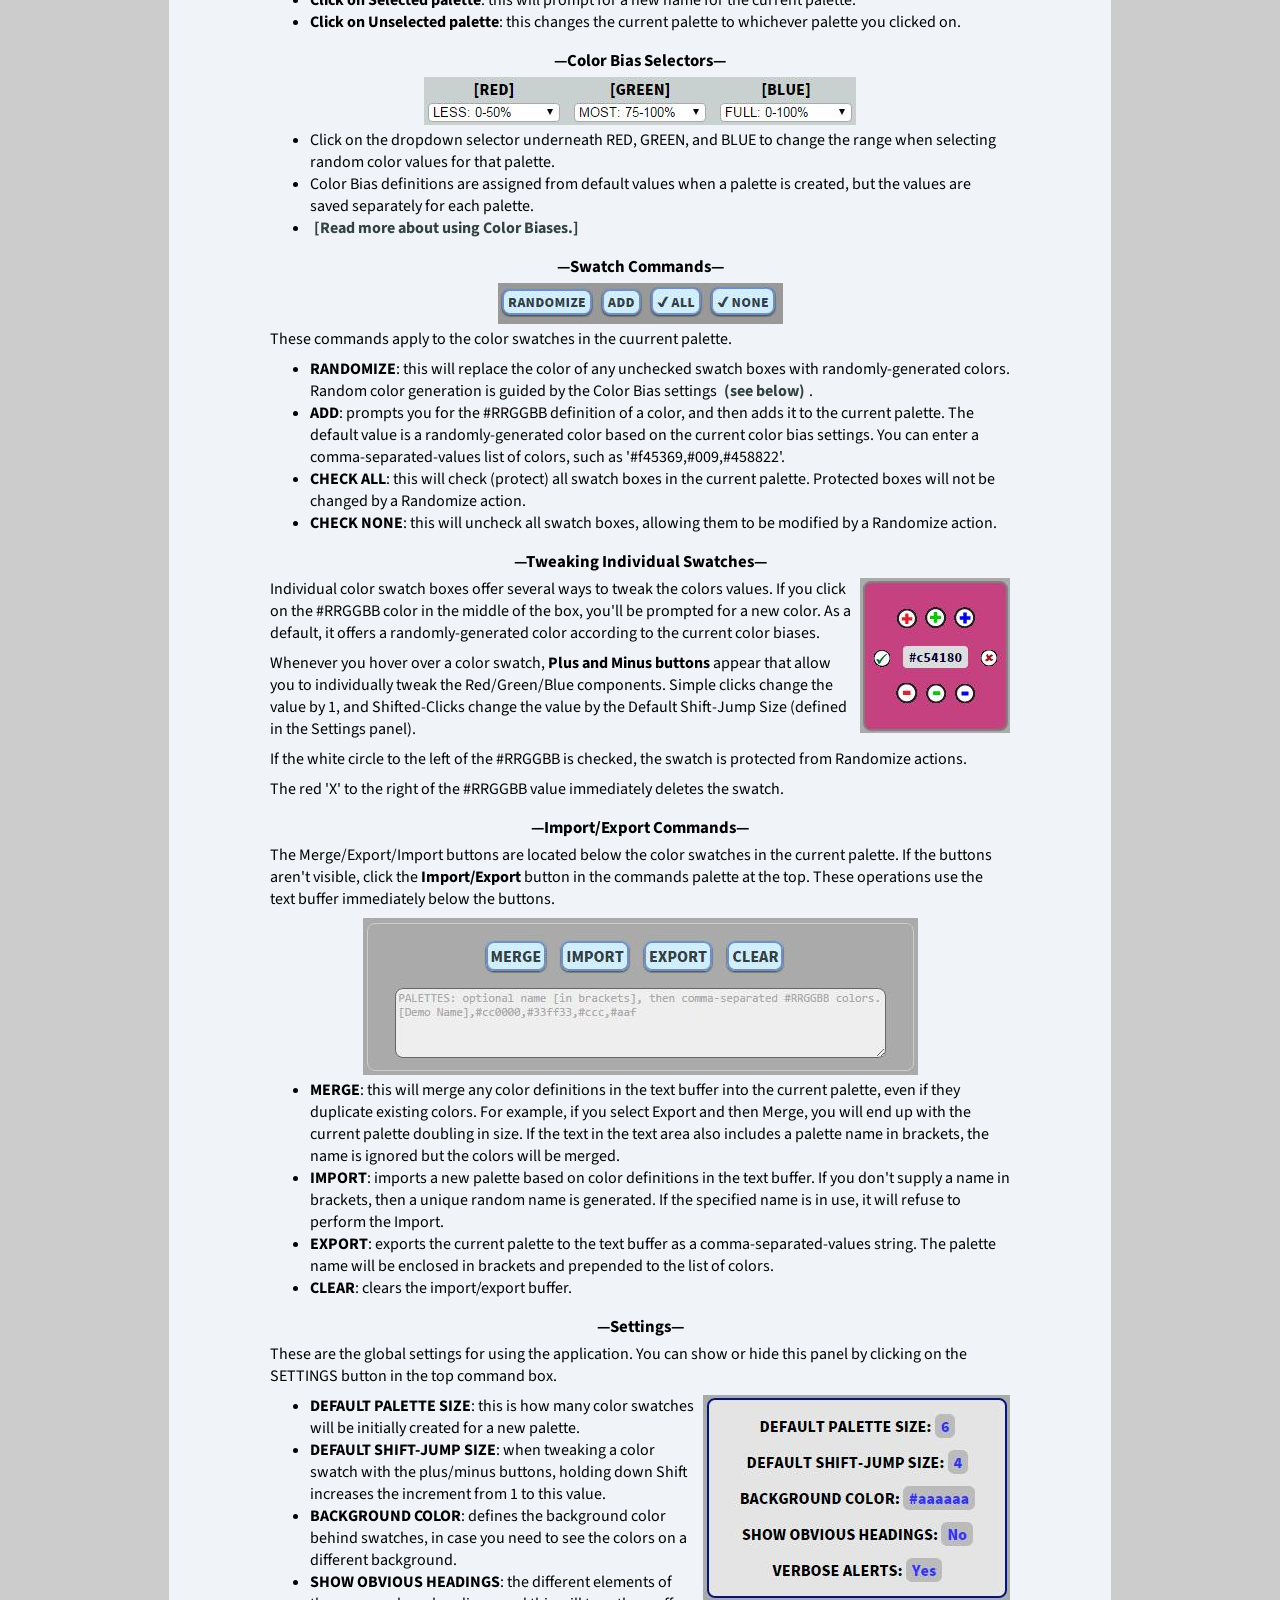
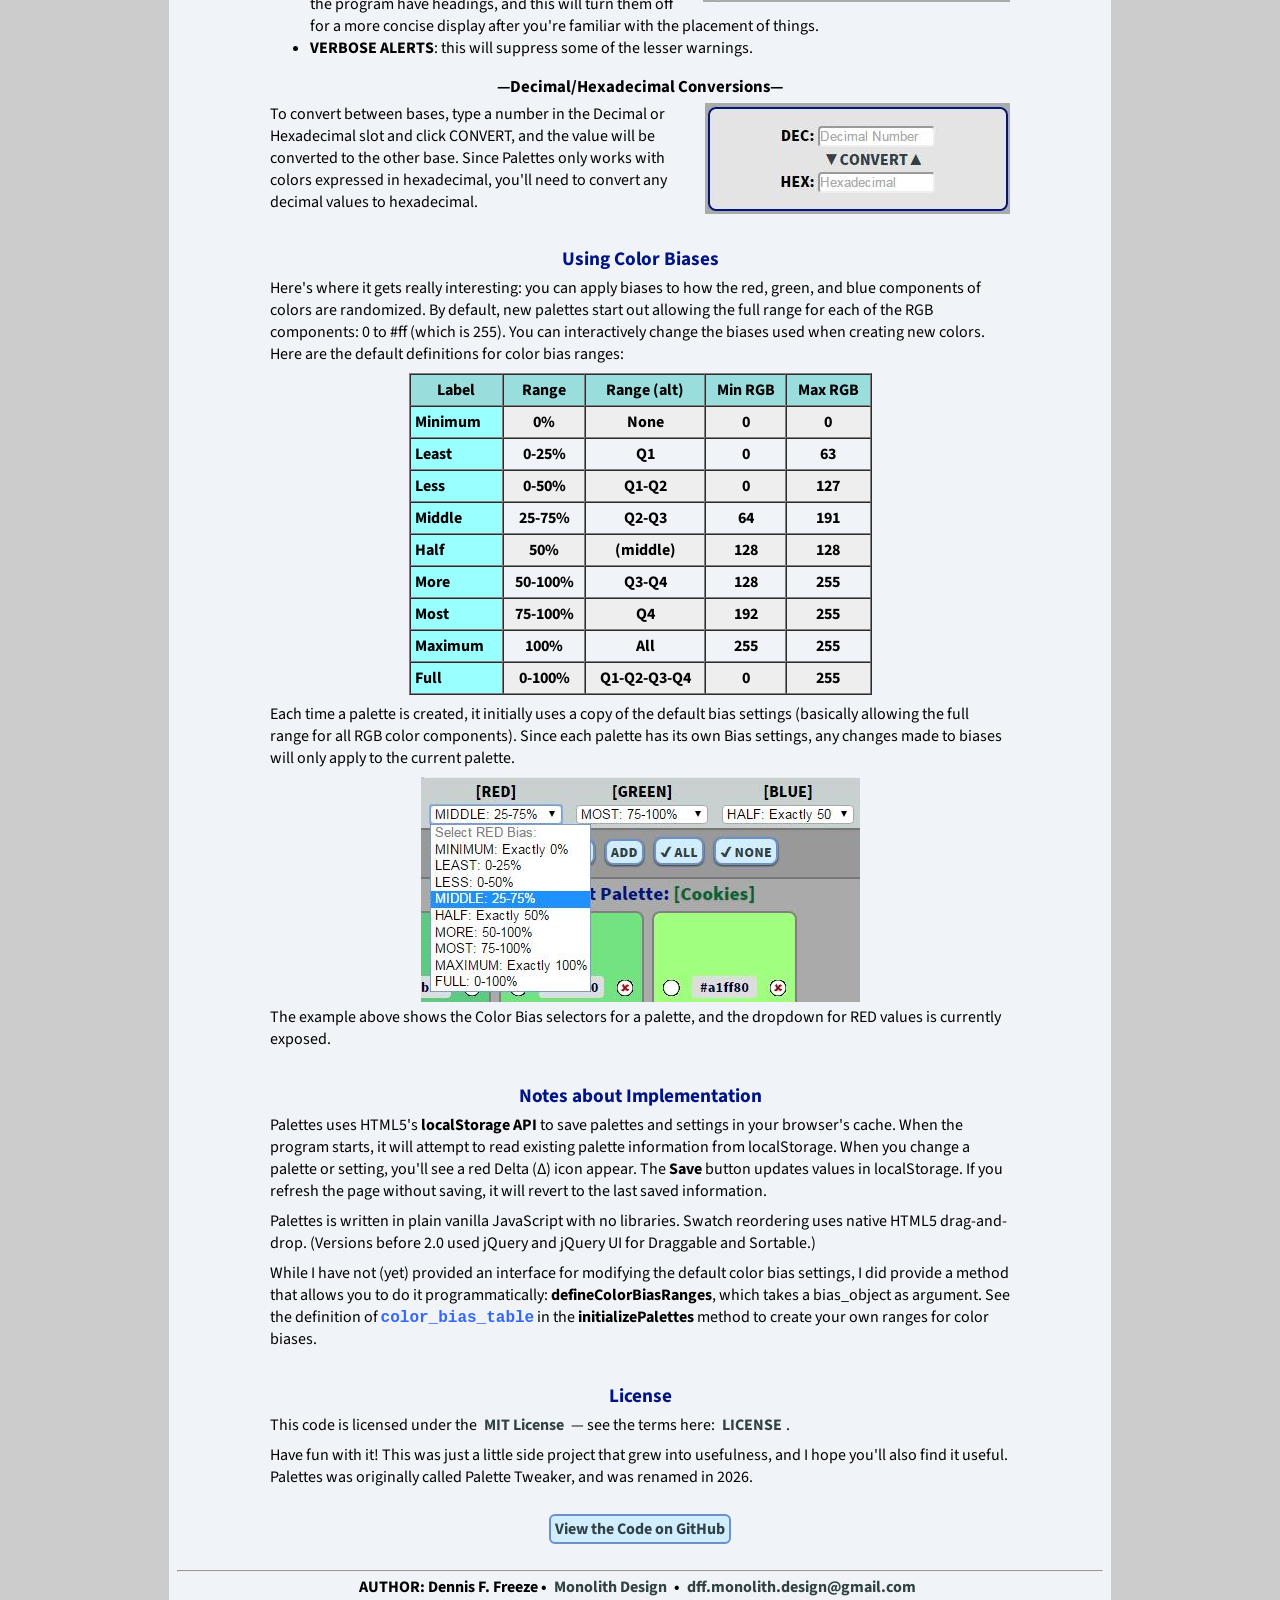
==== commit cfd861fc: "Help page: link to the GitHub repository Co-Authored-By: Claude Opus 5.5 <noreply@anthropic.com> Cla" ====
--- a/Palettes-Help.html
+++ b/Palettes-Help.html
@@ -211,6 +211,7 @@
 <h2>License</h2>
 <p>This code is licensed under the <a href="https://opensource.org/licenses/MIT"><strong>MIT License</strong></a> &mdash; see the terms here: <a href="LICENSE"><strong>LICENSE</strong></a>.</p>
 <p>Have fun with it! This was just a little side project that grew into usefulness, and I hope you'll also find it useful. Palettes was originally called Palette Tweaker, and was renamed in 2026.</p>
+<p style="text-align:center;"><br /><a href="https://github.com/dffmonolith/palettes" title="Source code for Palettes on GitHub." class="command-button">View the Code on GitHub</a><br /><br /></p>
 <hr />
 <p style="text-align:center;"><strong>AUTHOR: Dennis F. Freeze &bull; <a href="http://monolithdesign.com">Monolith Design</a> &bull; <a href="mailto:dff.monolith.design@gmail.com">dff.monolith.design@gmail.com</a></strong></p>
 
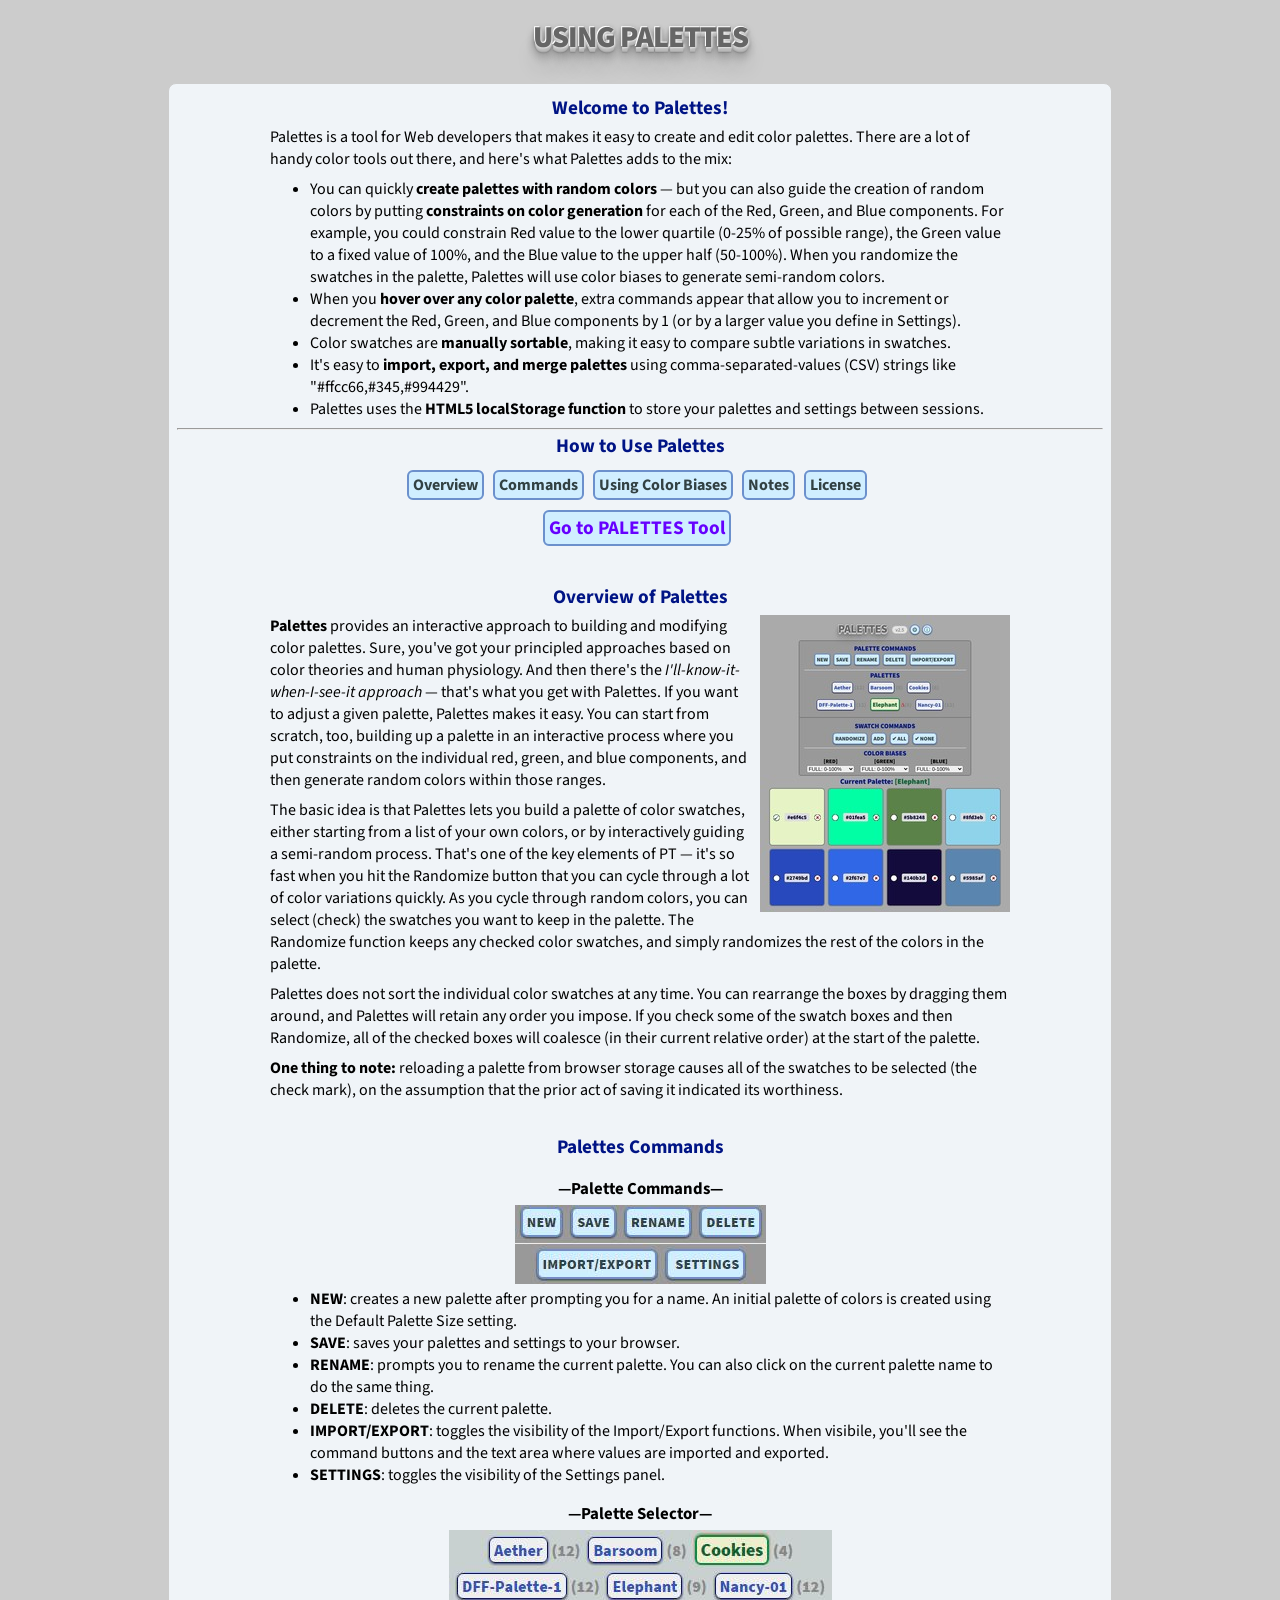
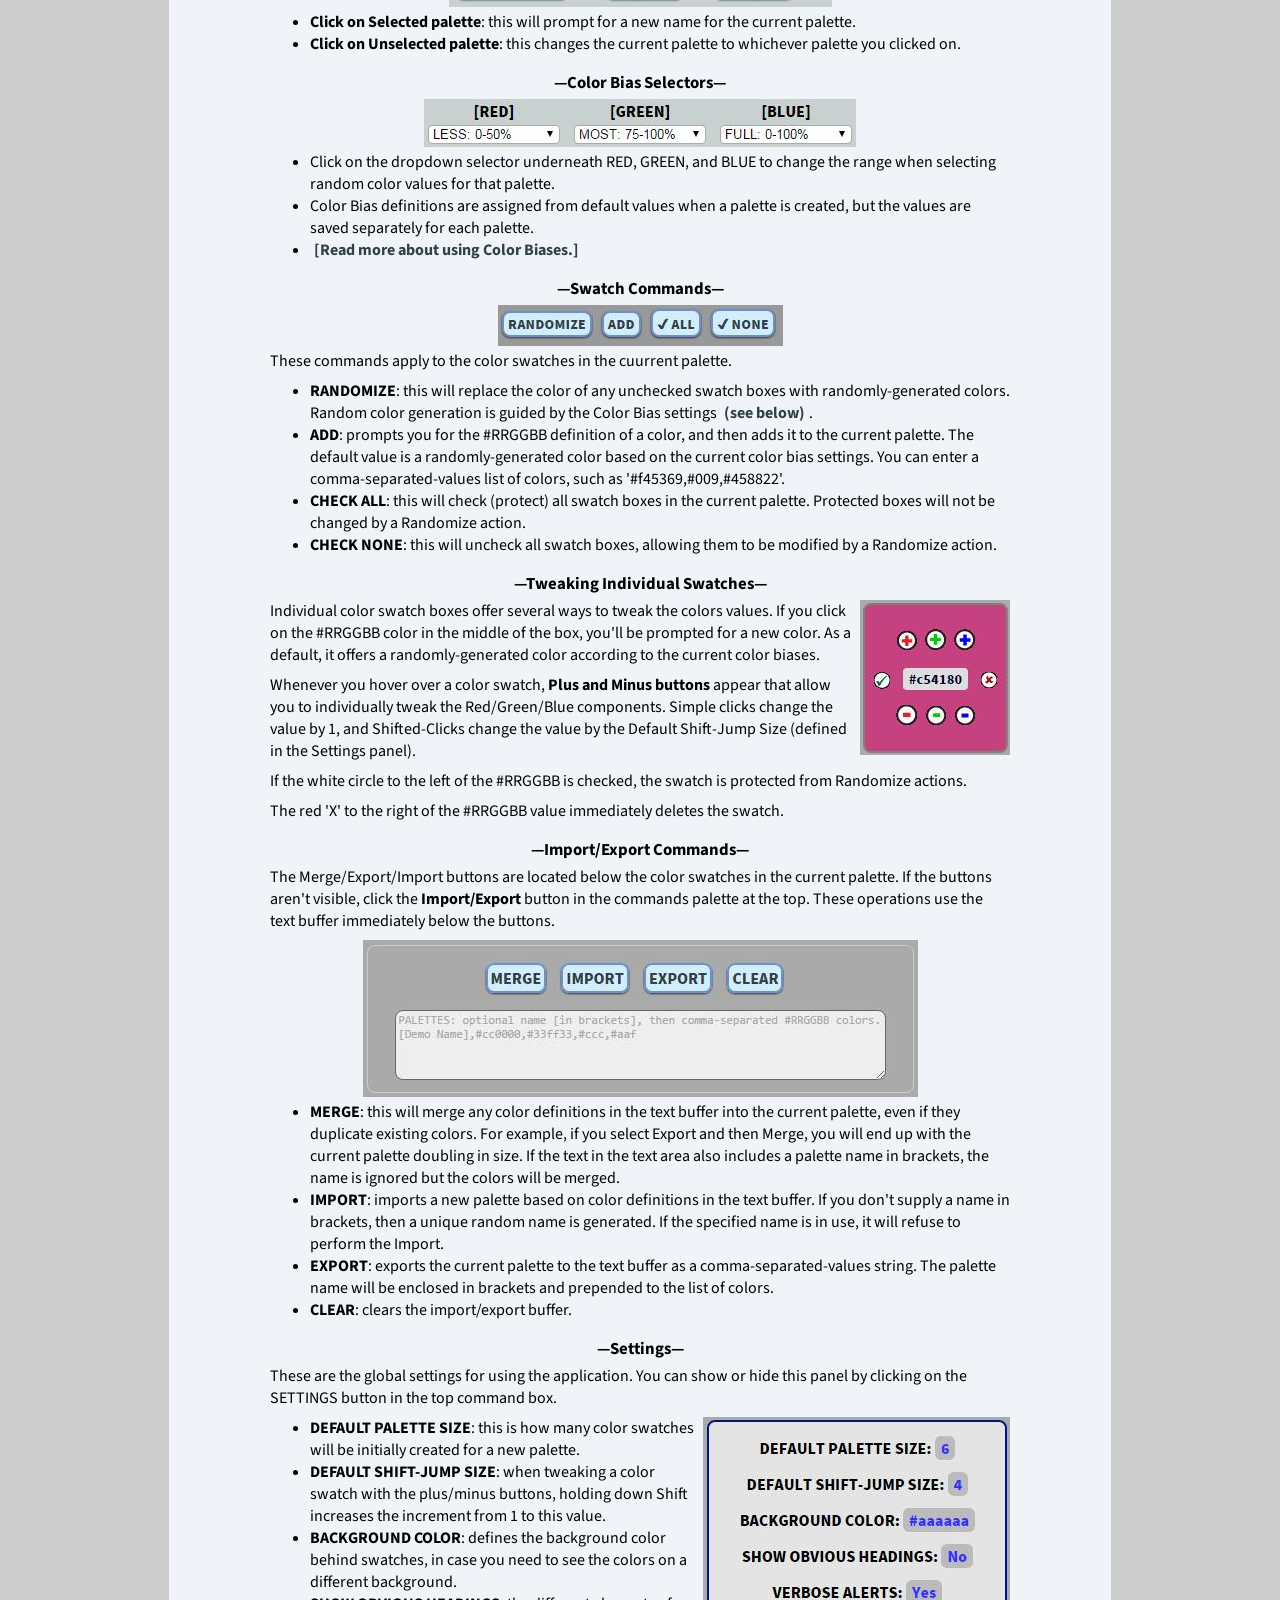
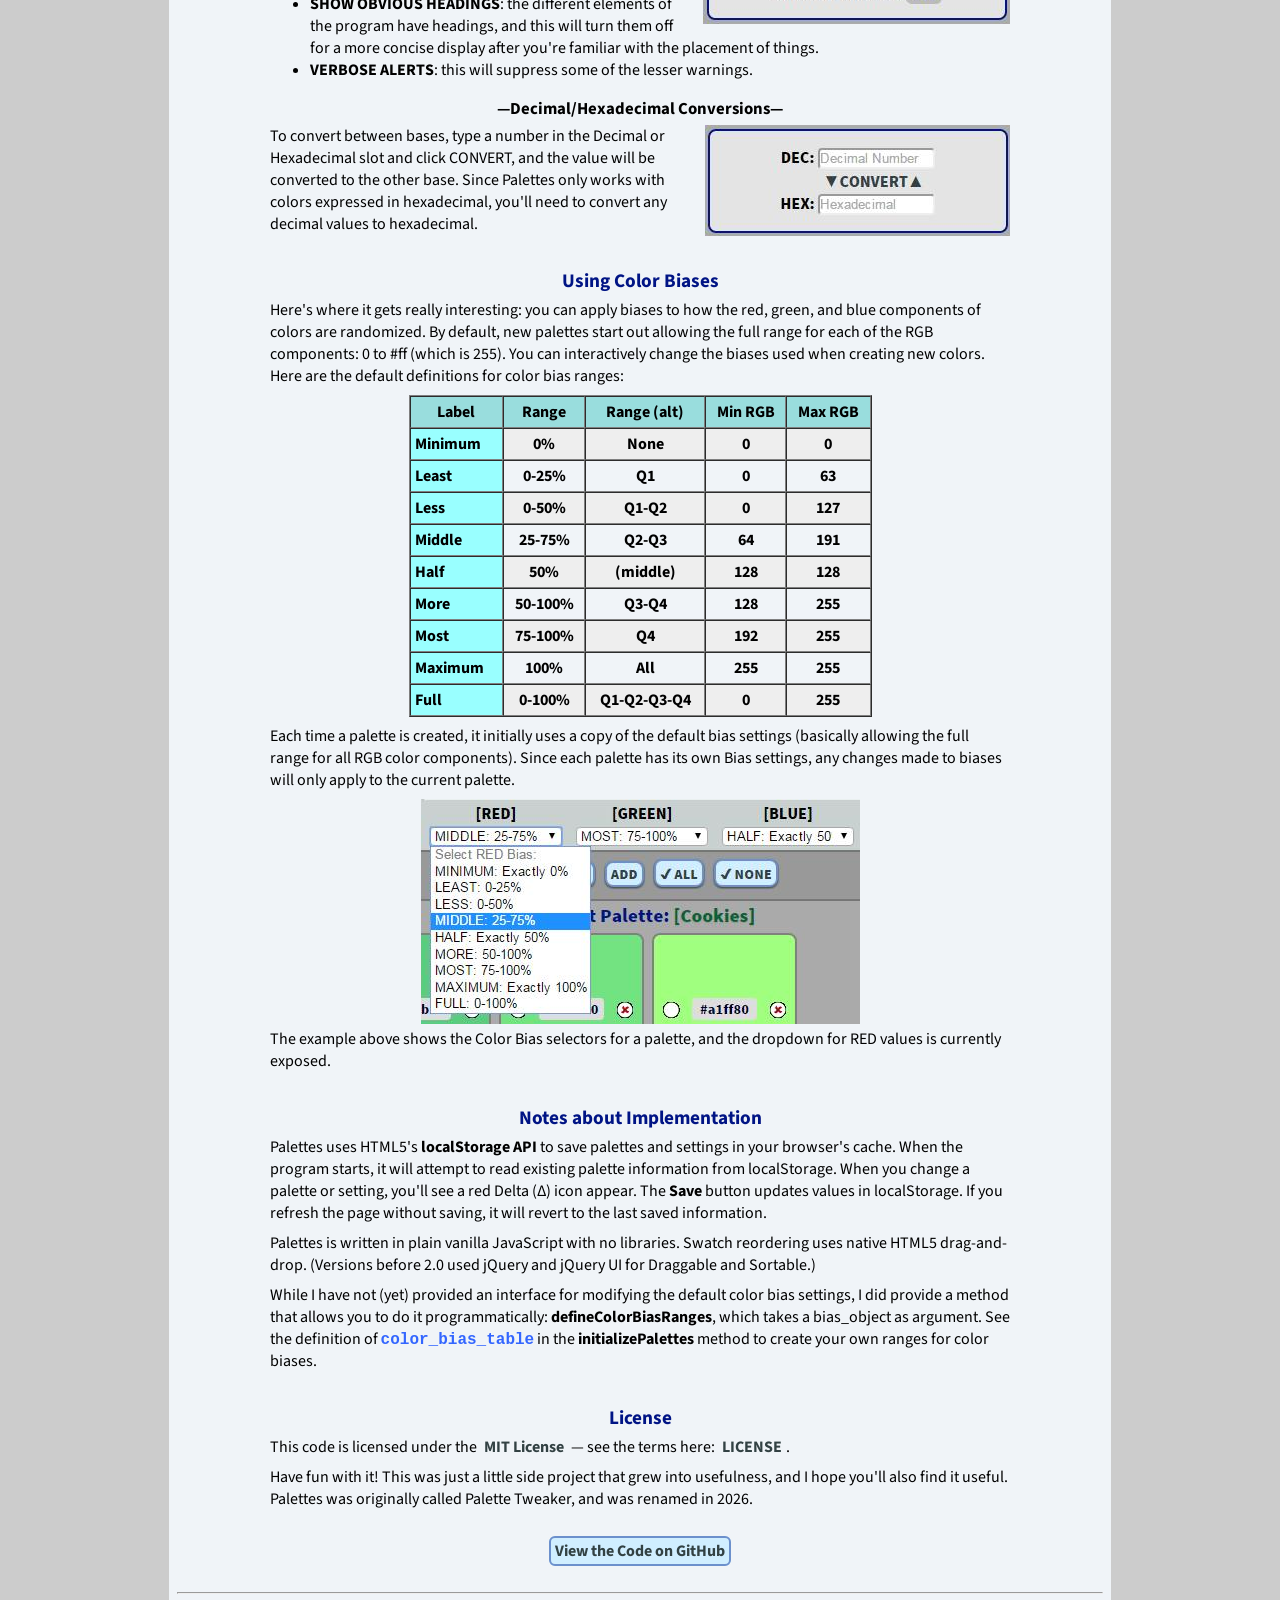
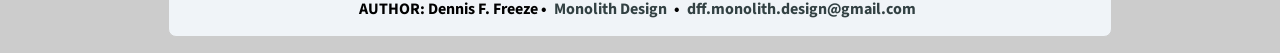
==== commit a1e926de: "New screenshots showing the Palettes name Replace the README screenshot and the help page's overview" ====
--- a/Palettes-Help.html
+++ b/Palettes-Help.html
@@ -47,7 +47,7 @@
 <a name="Overview"></a>
 <h2>Overview of Palettes</h2>
 
-<p><img src="docs/Overview-250.jpg" alt="Overview screenshot showing main commands and colors in a palette." class="help-image" /><strong>Palettes</strong> provides an interactive approach to building and modifying color palettes.  Sure, you've got your principled approaches based on color theories and human physiology. And then there's the <em>I'll-know-it-when-I-see-it approach</em> &mdash; that's what you get with Palettes. If you want to adjust a given palette, Palettes makes it easy. You can start from scratch, too, building up a palette in an interactive process where you put constraints on the individual red, green, and blue components, and then generate random colors within those ranges.</p>
+<p><img src="docs/Overview-250.jpg?v=20261005" alt="Overview screenshot showing main commands and colors in a palette." class="help-image" /><strong>Palettes</strong> provides an interactive approach to building and modifying color palettes.  Sure, you've got your principled approaches based on color theories and human physiology. And then there's the <em>I'll-know-it-when-I-see-it approach</em> &mdash; that's what you get with Palettes. If you want to adjust a given palette, Palettes makes it easy. You can start from scratch, too, building up a palette in an interactive process where you put constraints on the individual red, green, and blue components, and then generate random colors within those ranges.</p>
 <p>The basic idea is that Palettes lets you build a palette of color swatches, either starting from a list of your own colors, or by interactively guiding a semi-random process. That's one of the key elements of PT &mdash; it's so fast when you hit the Randomize button that you can cycle through a lot of color variations quickly.  As you cycle through random colors, you can select (check) the swatches you want to keep in the palette. The Randomize function keeps any checked color swatches, and simply randomizes the rest of the colors in the palette.</p>
 <p>Palettes does not sort the individual color swatches at any time. You can rearrange the boxes by dragging them around, and Palettes will retain any order you impose. If you check some of the swatch boxes and then Randomize, all of the checked boxes will coalesce (in their current relative order) at the start of the palette.</p>
 <p><strong>One thing to note:</strong> reloading a palette from browser storage causes all of the swatches to be selected (the check mark), on the assumption that the prior act of saving it indicated its worthiness.</p>
